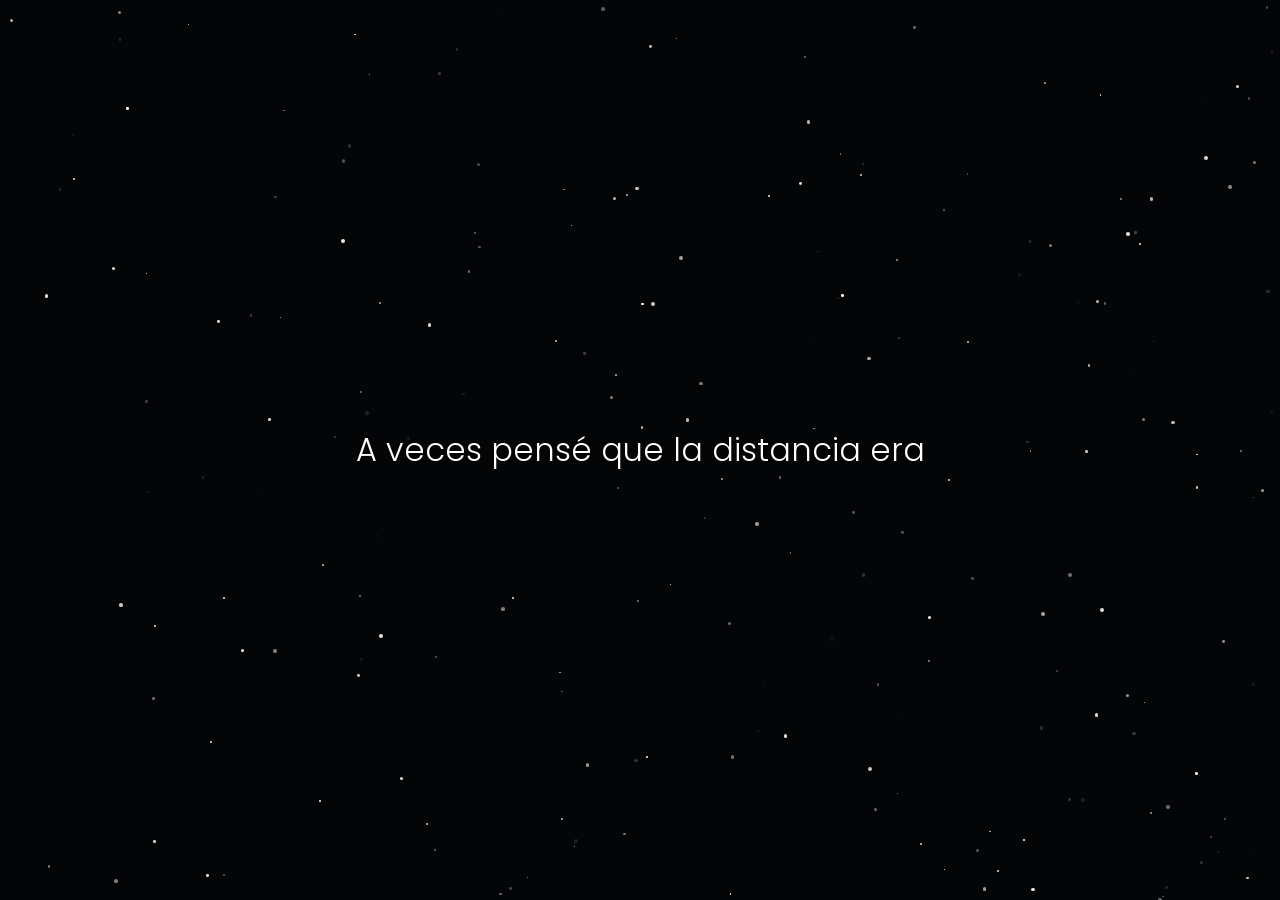
==== capitulo2.html @ e14fa99a "Rename capitulo 2 to capitulo2.html" ====
<!DOCTYPE html>
<html lang="es">

<head>

    <meta charset="UTF-8">
    <meta name="viewport" content="width=device-width, initial-scale=1.0">

    <title>Capítulo II</title>

    <link rel="preconnect" href="https://fonts.googleapis.com">

    <link href="https://fonts.googleapis.com/css2?family=Poppins:wght@300;400;600&display=swap" rel="stylesheet">

    <link rel="stylesheet" href="mapa.css">

</head>

<body>

    <!-- ===============================
         FONDO
    ================================ -->

    <div id="particles"></div>

    <!-- ===============================
         INTRO
    ================================ -->

    <section id="intro">

        <div class="texto">

            <h1 id="typewriter"></h1>

        </div>

    </section>

    <!-- ===============================
         ESCENA PRINCIPAL
    ================================ -->

    <section id="escena" class="hidden">

        <!-- Universo -->

        <div id="universo">

            <!-- Camino de estrellas -->

            <svg id="constelacion">

                <!-- JavaScript dibujará aquí todas las estrellas -->

            </svg>

            <!-- Armenia -->

            <div id="armenia" class="ciudad">

                <div class="heart"></div>

                <span>Armenia</span>

            </div>

            <!-- Paipa -->

            <div id="paipa" class="ciudad">

                <div class="heart"></div>

                <span>Paipa</span>

            </div>

            <!-- Partículas viajeras -->

            <div id="travelContainer"></div>

            <!-- Corazón gigante final -->

            <div id="bigHeart"></div>

        </div>

        <!-- Texto final -->

        <div id="finalText">

            <p id="finalPhrase"></p>

        </div>

        <!-- Botón -->

        <button id="continueBtn">

            Continuar →

        </button>

    </section>

    <script src="mapa.js"></script>

</body>

</html>
---- mapa.css ----
/* ===================================
   RESET
=================================== */

*{
    margin:0;
    padding:0;
    box-sizing:border-box;
}

html,

body{

    width:100%;
    height:100%;

    overflow:hidden;

    font-family:'Poppins',sans-serif;

    background:#040507;

    color:white;

}

/* ===================================
   PARTÍCULAS
=================================== */

#particles{

    position:fixed;

    inset:0;

    z-index:0;

    overflow:hidden;

}

.star{

    position:absolute;

    width:2px;

    height:2px;

    border-radius:50%;

    background:white;

    opacity:.3;

    animation:blink 5s infinite ease-in-out;

}

@keyframes blink{

    0%{

        opacity:.15;
        transform:scale(.8);

    }

    50%{

        opacity:1;
        transform:scale(1.4);

    }

    100%{

        opacity:.15;
        transform:scale(.8);

    }

}

/* ===================================
   INTRO
=================================== */

#intro{

    position:absolute;

    inset:0;

    display:flex;

    justify-content:center;

    align-items:center;

    text-align:center;

    padding:50px;

    z-index:20;

}

#typewriter{

    max-width:900px;

    font-weight:300;

    font-size:2rem;

    line-height:1.8;

}

.hidden{

    display:none;

}

/* ===================================
   ESCENA
=================================== */

#escena{

    position:absolute;

    inset:0;

    display:flex;

    flex-direction:column;

    justify-content:center;

    align-items:center;

}

#universo{

    position:relative;

    width:900px;

    height:650px;

}

/* ===================================
   CONSTELACIÓN
=================================== */

#constelacion{

    position:absolute;

    inset:0;

    width:100%;
    height:100%;

    overflow:visible;

    pointer-events:none;

}

/* ===================================
   CIUDADES
=================================== */

.ciudad{

    position:absolute;

    display:flex;

    flex-direction:column;

    align-items:center;

    opacity:0;

    transform:scale(.4);

    transition:1.5s ease;

    z-index:10;

}

.ciudad.show{

    opacity:1;

    transform:scale(1);

}

#armenia{

    left:140px;

    bottom:90px;

}

#paipa{

    right:140px;

    top:90px;

}

.ciudad span{

    margin-top:18px;

    font-size:15px;

    font-weight:300;

    letter-spacing:2px;

    opacity:.85;

}

/* ===================================
   CORAZONES
=================================== */

.heart{

    width:22px;

    height:22px;

    background:#ff4f6f;

    position:relative;

    transform:rotate(-45deg);

    box-shadow:

        0 0 18px rgba(255,79,111,.9),

        0 0 40px rgba(255,79,111,.35);

}

.heart::before,
.heart::after{

    content:"";

    position:absolute;

    width:22px;

    height:22px;

    background:#ff4f6f;

    border-radius:50%;

}

.heart::before{

    top:-11px;

    left:0;

}

.heart::after{

    left:11px;

    top:0;

}

.heart.beat{

    animation:heartbeat 2s infinite;

}

@keyframes heartbeat{

    0%{

        transform:rotate(-45deg) scale(1);

    }

    10%{

        transform:rotate(-45deg) scale(1.25);

    }

    20%{

        transform:rotate(-45deg) scale(1);

    }

    30%{

        transform:rotate(-45deg) scale(1.15);

    }

    40%{

        transform:rotate(-45deg) scale(1);

    }

    100%{

        transform:rotate(-45deg) scale(1);

    }

}

/* ===================================
   PARTÍCULAS VIAJERAS
=================================== */

#travelContainer{

    position:absolute;

    inset:0;

    pointer-events:none;

}

.travel{

    position:absolute;

    width:10px;

    height:10px;

    border-radius:50%;

    background:white;

    transform:translate(-50%,-50%);

    box-shadow:
        0 0 10px white,
        0 0 25px white,
        0 0 45px rgba(255,255,255,.8);

    z-index:50;

}

/* ===================================
   CORAZÓN FINAL
=================================== */

#bigHeart{

    position:absolute;

    left:50%;
    top:50%;

    width:320px;
    height:320px;

    transform:translate(-50%,-50%);

    pointer-events:none;

    opacity:0;

    transition:2s;

}

#bigHeart.show{

    opacity:1;

}

.bigParticle{

    position:absolute;

    width:4px;

    height:4px;

    border-radius:50%;

    background:#ff4f6f;

    box-shadow:
        0 0 10px rgba(255,79,111,.8),
        0 0 25px rgba(255,79,111,.4);

}

/* ===================================
   TEXTO FINAL
=================================== */

#finalText{

    margin-top:60px;

    text-align:center;

    opacity:0;

    transition:2s;

}

#finalText.show{

    opacity:1;

}

#finalPhrase{

    max-width:850px;

    font-size:1.6rem;

    font-weight:300;

    line-height:1.8;

    letter-spacing:.8px;

}

/* ===================================
   BOTÓN
=================================== */

#continueBtn{

    margin-top:45px;

    padding:16px 42px;

    border-radius:999px;

    border:1px solid rgba(255,255,255,.18);

    background:rgba(255,255,255,.05);

    color:white;

    font-size:15px;

    font-family:'Poppins',sans-serif;

    cursor:pointer;

    opacity:0;

    transform:translateY(25px);

    transition:.45s;

    backdrop-filter:blur(14px);

}

#continueBtn.show{

    opacity:1;

    transform:translateY(0);

}

#continueBtn:hover{

    color:#ff4f6f;

    border-color:#ff4f6f;

    box-shadow:
        0 0 20px rgba(255,79,111,.35);

}

/* ===================================
   DESVANECER
=================================== */

.fadeOut{

    animation:fadeOut 2s forwards;

}

@keyframes fadeOut{

    to{

        opacity:0;

    }

}

.fadeIn{

    animation:fadeIn 2s forwards;

}

@keyframes fadeIn{

    from{

        opacity:0;

    }

    to{

        opacity:1;

    }

}

/* ===================================
   RESPONSIVE
=================================== */

@media(max-width:900px){

    #universo{

        width:100vw;
        height:75vh;

    }

#armenia{

    left:140px;
    bottom:70px;

}

#paipa{

    right:140px;
    top:70px;

}

    #typewriter{

        font-size:1.4rem;

        padding:0 20px;

    }

    #finalPhrase{

        font-size:1.2rem;

        padding:0 25px;

    }

    #bigHeart{

        width:220px;
        height:220px;

    }

}
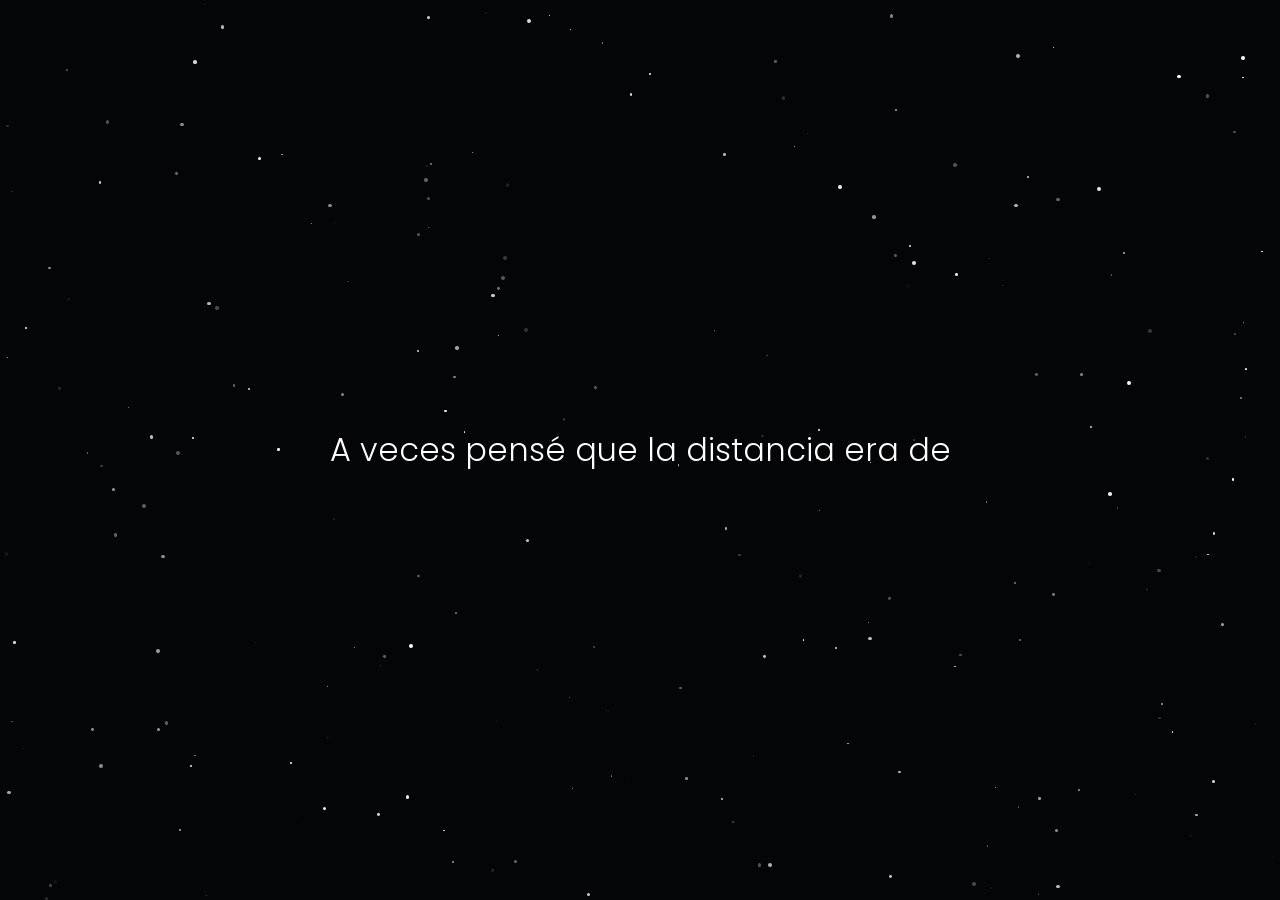
==== commit d5a9152c: "Add files via upload" ====
--- a/capitulo2.html
+++ b/capitulo2.html
@@ -1,111 +1,111 @@
-<!DOCTYPE html>
-<html lang="es">
-
-<head>
-
-    <meta charset="UTF-8">
-    <meta name="viewport" content="width=device-width, initial-scale=1.0">
-
-    <title>Capítulo II</title>
-
-    <link rel="preconnect" href="https://fonts.googleapis.com">
-
-    <link href="https://fonts.googleapis.com/css2?family=Poppins:wght@300;400;600&display=swap" rel="stylesheet">
-
-    <link rel="stylesheet" href="mapa.css">
-
-</head>
-
-<body>
-
-    <!-- ===============================
-         FONDO
-    ================================ -->
-
-    <div id="particles"></div>
-
-    <!-- ===============================
-         INTRO
-    ================================ -->
-
-    <section id="intro">
-
-        <div class="texto">
-
-            <h1 id="typewriter"></h1>
-
-        </div>
-
-    </section>
-
-    <!-- ===============================
-         ESCENA PRINCIPAL
-    ================================ -->
-
-    <section id="escena" class="hidden">
-
-        <!-- Universo -->
-
-        <div id="universo">
-
-            <!-- Camino de estrellas -->
-
-            <svg id="constelacion">
-
-                <!-- JavaScript dibujará aquí todas las estrellas -->
-
-            </svg>
-
-            <!-- Armenia -->
-
-            <div id="armenia" class="ciudad">
-
-                <div class="heart"></div>
-
-                <span>Armenia</span>
-
-            </div>
-
-            <!-- Paipa -->
-
-            <div id="paipa" class="ciudad">
-
-                <div class="heart"></div>
-
-                <span>Paipa</span>
-
-            </div>
-
-            <!-- Partículas viajeras -->
-
-            <div id="travelContainer"></div>
-
-            <!-- Corazón gigante final -->
-
-            <div id="bigHeart"></div>
-
-        </div>
-
-        <!-- Texto final -->
-
-        <div id="finalText">
-
-            <p id="finalPhrase"></p>
-
-        </div>
-
-        <!-- Botón -->
-
-        <button id="continueBtn">
-
-            Continuar →
-
-        </button>
-
-    </section>
-
-    <script src="mapa.js"></script>
-
-</body>
-
-</html>
+<!DOCTYPE html>
+<html lang="es">
+
+<head>
+
+    <meta charset="UTF-8">
+    <meta name="viewport" content="width=device-width, initial-scale=1.0">
+
+    <title>Capítulo II</title>
+
+    <link rel="preconnect" href="https://fonts.googleapis.com">
+
+    <link href="https://fonts.googleapis.com/css2?family=Poppins:wght@300;400;600&display=swap" rel="stylesheet">
+
+    <link rel="stylesheet" href="mapa.css">
+
+</head>
+
+<body>
+
+    <!-- ===============================
+         FONDO
+    ================================ -->
+
+    <div id="particles"></div>
+
+    <!-- ===============================
+         INTRO
+    ================================ -->
+
+    <section id="intro">
+
+        <div class="texto">
+
+            <h1 id="typewriter"></h1>
+
+        </div>
+
+    </section>
+
+    <!-- ===============================
+         ESCENA PRINCIPAL
+    ================================ -->
+
+    <section id="escena" class="hidden">
+
+        <!-- Universo -->
+
+        <div id="universo">
+
+            <!-- Camino de estrellas -->
+
+            <svg id="constelacion">
+
+                <!-- JavaScript dibujará aquí todas las estrellas -->
+
+            </svg>
+
+            <!-- Armenia -->
+
+            <div id="armenia" class="ciudad">
+
+                <div class="heart"></div>
+
+                <span>Armenia</span>
+
+            </div>
+
+            <!-- Paipa -->
+
+            <div id="paipa" class="ciudad">
+
+                <div class="heart"></div>
+
+                <span>Paipa</span>
+
+            </div>
+
+            <!-- Partículas viajeras -->
+
+            <div id="travelContainer"></div>
+
+            <!-- Corazón gigante final -->
+
+            <div id="bigHeart"></div>
+
+        </div>
+
+        <!-- Texto final -->
+
+        <div id="finalText">
+
+            <p id="finalPhrase"></p>
+
+        </div>
+
+        <!-- Botón -->
+
+        <button id="continueBtn">
+
+            Continuar →
+
+        </button>
+
+    </section>
+
+    <script src="mapa.js"></script>
+
+</body>
+
+</html>
--- a/mapa.css
+++ b/mapa.css
@@ -1,609 +1,609 @@
-/* ===================================
-   RESET
-=================================== */
-
-*{
-    margin:0;
-    padding:0;
-    box-sizing:border-box;
-}
-
-html,
-
-body{
-
-    width:100%;
-    height:100%;
-
-    overflow:hidden;
-
-    font-family:'Poppins',sans-serif;
-
-    background:#040507;
-
-    color:white;
-
-}
-
-/* ===================================
-   PARTÍCULAS
-=================================== */
-
-#particles{
-
-    position:fixed;
-
-    inset:0;
-
-    z-index:0;
-
-    overflow:hidden;
-
-}
-
-.star{
-
-    position:absolute;
-
-    width:2px;
-
-    height:2px;
-
-    border-radius:50%;
-
-    background:white;
-
-    opacity:.3;
-
-    animation:blink 5s infinite ease-in-out;
-
-}
-
-@keyframes blink{
-
-    0%{
-
-        opacity:.15;
-        transform:scale(.8);
-
-    }
-
-    50%{
-
-        opacity:1;
-        transform:scale(1.4);
-
-    }
-
-    100%{
-
-        opacity:.15;
-        transform:scale(.8);
-
-    }
-
-}
-
-/* ===================================
-   INTRO
-=================================== */
-
-#intro{
-
-    position:absolute;
-
-    inset:0;
-
-    display:flex;
-
-    justify-content:center;
-
-    align-items:center;
-
-    text-align:center;
-
-    padding:50px;
-
-    z-index:20;
-
-}
-
-#typewriter{
-
-    max-width:900px;
-
-    font-weight:300;
-
-    font-size:2rem;
-
-    line-height:1.8;
-
-}
-
-.hidden{
-
-    display:none;
-
-}
-
-/* ===================================
-   ESCENA
-=================================== */
-
-#escena{
-
-    position:absolute;
-
-    inset:0;
-
-    display:flex;
-
-    flex-direction:column;
-
-    justify-content:center;
-
-    align-items:center;
-
-}
-
-#universo{
-
-    position:relative;
-
-    width:900px;
-
-    height:650px;
-
-}
-
-/* ===================================
-   CONSTELACIÓN
-=================================== */
-
-#constelacion{
-
-    position:absolute;
-
-    inset:0;
-
-    width:100%;
-    height:100%;
-
-    overflow:visible;
-
-    pointer-events:none;
-
-}
-
-/* ===================================
-   CIUDADES
-=================================== */
-
-.ciudad{
-
-    position:absolute;
-
-    display:flex;
-
-    flex-direction:column;
-
-    align-items:center;
-
-    opacity:0;
-
-    transform:scale(.4);
-
-    transition:1.5s ease;
-
-    z-index:10;
-
-}
-
-.ciudad.show{
-
-    opacity:1;
-
-    transform:scale(1);
-
-}
-
-#armenia{
-
-    left:140px;
-
-    bottom:90px;
-
-}
-
-#paipa{
-
-    right:140px;
-
-    top:90px;
-
-}
-
-.ciudad span{
-
-    margin-top:18px;
-
-    font-size:15px;
-
-    font-weight:300;
-
-    letter-spacing:2px;
-
-    opacity:.85;
-
-}
-
-/* ===================================
-   CORAZONES
-=================================== */
-
-.heart{
-
-    width:22px;
-
-    height:22px;
-
-    background:#ff4f6f;
-
-    position:relative;
-
-    transform:rotate(-45deg);
-
-    box-shadow:
-
-        0 0 18px rgba(255,79,111,.9),
-
-        0 0 40px rgba(255,79,111,.35);
-
-}
-
-.heart::before,
-.heart::after{
-
-    content:"";
-
-    position:absolute;
-
-    width:22px;
-
-    height:22px;
-
-    background:#ff4f6f;
-
-    border-radius:50%;
-
-}
-
-.heart::before{
-
-    top:-11px;
-
-    left:0;
-
-}
-
-.heart::after{
-
-    left:11px;
-
-    top:0;
-
-}
-
-.heart.beat{
-
-    animation:heartbeat 2s infinite;
-
-}
-
-@keyframes heartbeat{
-
-    0%{
-
-        transform:rotate(-45deg) scale(1);
-
-    }
-
-    10%{
-
-        transform:rotate(-45deg) scale(1.25);
-
-    }
-
-    20%{
-
-        transform:rotate(-45deg) scale(1);
-
-    }
-
-    30%{
-
-        transform:rotate(-45deg) scale(1.15);
-
-    }
-
-    40%{
-
-        transform:rotate(-45deg) scale(1);
-
-    }
-
-    100%{
-
-        transform:rotate(-45deg) scale(1);
-
-    }
-
-}
-
-/* ===================================
-   PARTÍCULAS VIAJERAS
-=================================== */
-
-#travelContainer{
-
-    position:absolute;
-
-    inset:0;
-
-    pointer-events:none;
-
-}
-
-.travel{
-
-    position:absolute;
-
-    width:10px;
-
-    height:10px;
-
-    border-radius:50%;
-
-    background:white;
-
-    transform:translate(-50%,-50%);
-
-    box-shadow:
-        0 0 10px white,
-        0 0 25px white,
-        0 0 45px rgba(255,255,255,.8);
-
-    z-index:50;
-
-}
-
-/* ===================================
-   CORAZÓN FINAL
-=================================== */
-
-#bigHeart{
-
-    position:absolute;
-
-    left:50%;
-    top:50%;
-
-    width:320px;
-    height:320px;
-
-    transform:translate(-50%,-50%);
-
-    pointer-events:none;
-
-    opacity:0;
-
-    transition:2s;
-
-}
-
-#bigHeart.show{
-
-    opacity:1;
-
-}
-
-.bigParticle{
-
-    position:absolute;
-
-    width:4px;
-
-    height:4px;
-
-    border-radius:50%;
-
-    background:#ff4f6f;
-
-    box-shadow:
-        0 0 10px rgba(255,79,111,.8),
-        0 0 25px rgba(255,79,111,.4);
-
-}
-
-/* ===================================
-   TEXTO FINAL
-=================================== */
-
-#finalText{
-
-    margin-top:60px;
-
-    text-align:center;
-
-    opacity:0;
-
-    transition:2s;
-
-}
-
-#finalText.show{
-
-    opacity:1;
-
-}
-
-#finalPhrase{
-
-    max-width:850px;
-
-    font-size:1.6rem;
-
-    font-weight:300;
-
-    line-height:1.8;
-
-    letter-spacing:.8px;
-
-}
-
-/* ===================================
-   BOTÓN
-=================================== */
-
-#continueBtn{
-
-    margin-top:45px;
-
-    padding:16px 42px;
-
-    border-radius:999px;
-
-    border:1px solid rgba(255,255,255,.18);
-
-    background:rgba(255,255,255,.05);
-
-    color:white;
-
-    font-size:15px;
-
-    font-family:'Poppins',sans-serif;
-
-    cursor:pointer;
-
-    opacity:0;
-
-    transform:translateY(25px);
-
-    transition:.45s;
-
-    backdrop-filter:blur(14px);
-
-}
-
-#continueBtn.show{
-
-    opacity:1;
-
-    transform:translateY(0);
-
-}
-
-#continueBtn:hover{
-
-    color:#ff4f6f;
-
-    border-color:#ff4f6f;
-
-    box-shadow:
-        0 0 20px rgba(255,79,111,.35);
-
-}
-
-/* ===================================
-   DESVANECER
-=================================== */
-
-.fadeOut{
-
-    animation:fadeOut 2s forwards;
-
-}
-
-@keyframes fadeOut{
-
-    to{
-
-        opacity:0;
-
-    }
-
-}
-
-.fadeIn{
-
-    animation:fadeIn 2s forwards;
-
-}
-
-@keyframes fadeIn{
-
-    from{
-
-        opacity:0;
-
-    }
-
-    to{
-
-        opacity:1;
-
-    }
-
-}
-
-/* ===================================
-   RESPONSIVE
-=================================== */
-
-@media(max-width:900px){
-
-    #universo{
-
-        width:100vw;
-        height:75vh;
-
-    }
-
-#armenia{
-
-    left:140px;
-    bottom:70px;
-
-}
-
-#paipa{
-
-    right:140px;
-    top:70px;
-
-}
-
-    #typewriter{
-
-        font-size:1.4rem;
-
-        padding:0 20px;
-
-    }
-
-    #finalPhrase{
-
-        font-size:1.2rem;
-
-        padding:0 25px;
-
-    }
-
-    #bigHeart{
-
-        width:220px;
-        height:220px;
-
-    }
-
-}
+/* ===================================
+   RESET
+=================================== */
+
+*{
+    margin:0;
+    padding:0;
+    box-sizing:border-box;
+}
+
+html,
+
+body{
+
+    width:100%;
+    height:100%;
+
+    overflow:hidden;
+
+    font-family:'Poppins',sans-serif;
+
+    background:#040507;
+
+    color:white;
+
+}
+
+/* ===================================
+   PARTÍCULAS
+=================================== */
+
+#particles{
+
+    position:fixed;
+
+    inset:0;
+
+    z-index:0;
+
+    overflow:hidden;
+
+}
+
+.star{
+
+    position:absolute;
+
+    width:2px;
+
+    height:2px;
+
+    border-radius:50%;
+
+    background:white;
+
+    opacity:.3;
+
+    animation:blink 5s infinite ease-in-out;
+
+}
+
+@keyframes blink{
+
+    0%{
+
+        opacity:.15;
+        transform:scale(.8);
+
+    }
+
+    50%{
+
+        opacity:1;
+        transform:scale(1.4);
+
+    }
+
+    100%{
+
+        opacity:.15;
+        transform:scale(.8);
+
+    }
+
+}
+
+/* ===================================
+   INTRO
+=================================== */
+
+#intro{
+
+    position:absolute;
+
+    inset:0;
+
+    display:flex;
+
+    justify-content:center;
+
+    align-items:center;
+
+    text-align:center;
+
+    padding:50px;
+
+    z-index:20;
+
+}
+
+#typewriter{
+
+    max-width:900px;
+
+    font-weight:300;
+
+    font-size:2rem;
+
+    line-height:1.8;
+
+}
+
+.hidden{
+
+    display:none;
+
+}
+
+/* ===================================
+   ESCENA
+=================================== */
+
+#escena{
+
+    position:absolute;
+
+    inset:0;
+
+    display:flex;
+
+    flex-direction:column;
+
+    justify-content:center;
+
+    align-items:center;
+
+}
+
+#universo{
+
+    position:relative;
+
+    width:900px;
+
+    height:650px;
+
+}
+
+/* ===================================
+   CONSTELACIÓN
+=================================== */
+
+#constelacion{
+
+    position:absolute;
+
+    inset:0;
+
+    width:100%;
+    height:100%;
+
+    overflow:visible;
+
+    pointer-events:none;
+
+}
+
+/* ===================================
+   CIUDADES
+=================================== */
+
+.ciudad{
+
+    position:absolute;
+
+    display:flex;
+
+    flex-direction:column;
+
+    align-items:center;
+
+    opacity:0;
+
+    transform:scale(.4);
+
+    transition:1.5s ease;
+
+    z-index:10;
+
+}
+
+.ciudad.show{
+
+    opacity:1;
+
+    transform:scale(1);
+
+}
+
+#armenia{
+
+    left:140px;
+
+    bottom:90px;
+
+}
+
+#paipa{
+
+    right:140px;
+
+    top:90px;
+
+}
+
+.ciudad span{
+
+    margin-top:18px;
+
+    font-size:15px;
+
+    font-weight:300;
+
+    letter-spacing:2px;
+
+    opacity:.85;
+
+}
+
+/* ===================================
+   CORAZONES
+=================================== */
+
+.heart{
+
+    width:22px;
+
+    height:22px;
+
+    background:#ff4f6f;
+
+    position:relative;
+
+    transform:rotate(-45deg);
+
+    box-shadow:
+
+        0 0 18px rgba(255,79,111,.9),
+
+        0 0 40px rgba(255,79,111,.35);
+
+}
+
+.heart::before,
+.heart::after{
+
+    content:"";
+
+    position:absolute;
+
+    width:22px;
+
+    height:22px;
+
+    background:#ff4f6f;
+
+    border-radius:50%;
+
+}
+
+.heart::before{
+
+    top:-11px;
+
+    left:0;
+
+}
+
+.heart::after{
+
+    left:11px;
+
+    top:0;
+
+}
+
+.heart.beat{
+
+    animation:heartbeat 2s infinite;
+
+}
+
+@keyframes heartbeat{
+
+    0%{
+
+        transform:rotate(-45deg) scale(1);
+
+    }
+
+    10%{
+
+        transform:rotate(-45deg) scale(1.25);
+
+    }
+
+    20%{
+
+        transform:rotate(-45deg) scale(1);
+
+    }
+
+    30%{
+
+        transform:rotate(-45deg) scale(1.15);
+
+    }
+
+    40%{
+
+        transform:rotate(-45deg) scale(1);
+
+    }
+
+    100%{
+
+        transform:rotate(-45deg) scale(1);
+
+    }
+
+}
+
+/* ===================================
+   PARTÍCULAS VIAJERAS
+=================================== */
+
+#travelContainer{
+
+    position:absolute;
+
+    inset:0;
+
+    pointer-events:none;
+
+}
+
+.travel{
+
+    position:absolute;
+
+    width:10px;
+
+    height:10px;
+
+    border-radius:50%;
+
+    background:white;
+
+    transform:translate(-50%,-50%);
+
+    box-shadow:
+        0 0 10px white,
+        0 0 25px white,
+        0 0 45px rgba(255,255,255,.8);
+
+    z-index:50;
+
+}
+
+/* ===================================
+   CORAZÓN FINAL
+=================================== */
+
+#bigHeart{
+
+    position:absolute;
+
+    left:50%;
+    top:50%;
+
+    width:320px;
+    height:320px;
+
+    transform:translate(-50%,-50%);
+
+    pointer-events:none;
+
+    opacity:0;
+
+    transition:2s;
+
+}
+
+#bigHeart.show{
+
+    opacity:1;
+
+}
+
+.bigParticle{
+
+    position:absolute;
+
+    width:4px;
+
+    height:4px;
+
+    border-radius:50%;
+
+    background:#ff4f6f;
+
+    box-shadow:
+        0 0 10px rgba(255,79,111,.8),
+        0 0 25px rgba(255,79,111,.4);
+
+}
+
+/* ===================================
+   TEXTO FINAL
+=================================== */
+
+#finalText{
+
+    margin-top:60px;
+
+    text-align:center;
+
+    opacity:0;
+
+    transition:2s;
+
+}
+
+#finalText.show{
+
+    opacity:1;
+
+}
+
+#finalPhrase{
+
+    max-width:850px;
+
+    font-size:1.6rem;
+
+    font-weight:300;
+
+    line-height:1.8;
+
+    letter-spacing:.8px;
+
+}
+
+/* ===================================
+   BOTÓN
+=================================== */
+
+#continueBtn{
+
+    margin-top:45px;
+
+    padding:16px 42px;
+
+    border-radius:999px;
+
+    border:1px solid rgba(255,255,255,.18);
+
+    background:rgba(255,255,255,.05);
+
+    color:white;
+
+    font-size:15px;
+
+    font-family:'Poppins',sans-serif;
+
+    cursor:pointer;
+
+    opacity:0;
+
+    transform:translateY(25px);
+
+    transition:.45s;
+
+    backdrop-filter:blur(14px);
+
+}
+
+#continueBtn.show{
+
+    opacity:1;
+
+    transform:translateY(0);
+
+}
+
+#continueBtn:hover{
+
+    color:#ff4f6f;
+
+    border-color:#ff4f6f;
+
+    box-shadow:
+        0 0 20px rgba(255,79,111,.35);
+
+}
+
+/* ===================================
+   DESVANECER
+=================================== */
+
+.fadeOut{
+
+    animation:fadeOut 2s forwards;
+
+}
+
+@keyframes fadeOut{
+
+    to{
+
+        opacity:0;
+
+    }
+
+}
+
+.fadeIn{
+
+    animation:fadeIn 2s forwards;
+
+}
+
+@keyframes fadeIn{
+
+    from{
+
+        opacity:0;
+
+    }
+
+    to{
+
+        opacity:1;
+
+    }
+
+}
+
+/* ===================================
+   RESPONSIVE
+=================================== */
+
+@media(max-width:900px){
+
+    #universo{
+
+        width:100vw;
+        height:75vh;
+
+    }
+
+#armenia{
+
+    left:140px;
+    bottom:70px;
+
+}
+
+#paipa{
+
+    right:140px;
+    top:70px;
+
+}
+
+    #typewriter{
+
+        font-size:1.4rem;
+
+        padding:0 20px;
+
+    }
+
+    #finalPhrase{
+
+        font-size:1.2rem;
+
+        padding:0 25px;
+
+    }
+
+    #bigHeart{
+
+        width:220px;
+        height:220px;
+
+    }
+
+}
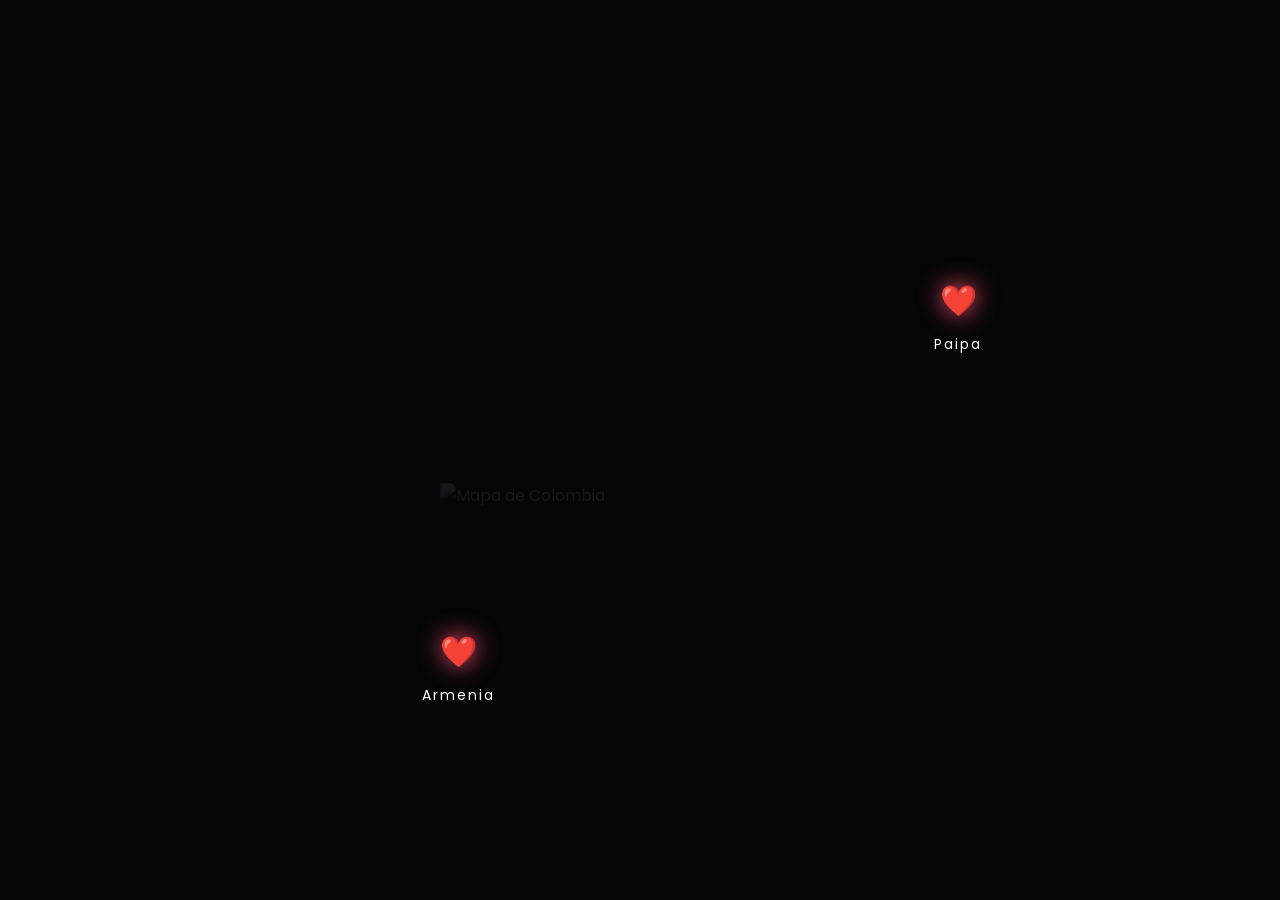
==== commit b9320bc2: "Update capitulo2.html" ====
--- a/capitulo2.html
+++ b/capitulo2.html
@@ -6,11 +6,11 @@
     <meta charset="UTF-8">
     <meta name="viewport" content="width=device-width, initial-scale=1.0">
 
-    <title>Capítulo II</title>
+    <title>Mientras exista un camino...</title>
 
     <link rel="preconnect" href="https://fonts.googleapis.com">
 
-    <link href="https://fonts.googleapis.com/css2?family=Poppins:wght@300;400;600&display=swap" rel="stylesheet">
+    <link href="https://fonts.googleapis.com/css2?family=Poppins:wght@300;400;600;700&display=swap" rel="stylesheet">
 
     <link rel="stylesheet" href="mapa.css">
 
@@ -18,94 +18,87 @@
 
 <body>
 
-    <!-- ===============================
-         FONDO
-    ================================ -->
+    <!-- Fondo -->
 
     <div id="particles"></div>
 
-    <!-- ===============================
-         INTRO
-    ================================ -->
+    <!-- Mapa -->
 
-    <section id="intro">
+    <div id="escenaMapa">
 
-        <div class="texto">
+        <img
+            src="img/colombia.png"
+            id="mapaColombia"
+            alt="Mapa de Colombia">
 
-            <h1 id="typewriter"></h1>
+        <!-- Camino de luz -->
+
+        <svg id="caminoSVG">
+
+            <path id="camino"></path>
+
+        </svg>
+
+        <!-- Contenedor de partículas -->
+
+        <div id="travelContainer"></div>
+
+        <!-- Armenia -->
+
+        <div id="armenia" class="ciudad">
+
+            <div class="corazon">❤️</div>
+
+            <span>Armenia</span>
 
         </div>
 
-    </section>
+        <!-- Paipa -->
 
-    <!-- ===============================
-         ESCENA PRINCIPAL
-    ================================ -->
+        <div id="paipa" class="ciudad">
 
-    <section id="escena" class="hidden">
+            <div class="corazon">❤️</div>
 
-        <!-- Universo -->
-
-        <div id="universo">
-
-            <!-- Camino de estrellas -->
-
-            <svg id="constelacion">
-
-                <!-- JavaScript dibujará aquí todas las estrellas -->
-
-            </svg>
-
-            <!-- Armenia -->
-
-            <div id="armenia" class="ciudad">
-
-                <div class="heart"></div>
-
-                <span>Armenia</span>
-
-            </div>
-
-            <!-- Paipa -->
-
-            <div id="paipa" class="ciudad">
-
-                <div class="heart"></div>
-
-                <span>Paipa</span>
-
-            </div>
-
-            <!-- Partículas viajeras -->
-
-            <div id="travelContainer"></div>
-
-            <!-- Corazón gigante final -->
-
-            <div id="bigHeart"></div>
+            <span>Paipa</span>
 
         </div>
 
-        <!-- Texto final -->
+    </div>
 
-        <div id="finalText">
+    <!-- Texto -->
 
-            <p id="finalPhrase"></p>
+    <section id="mensajes">
 
-        </div>
-
-        <!-- Botón -->
-
-        <button id="continueBtn">
-
-            Continuar →
-
-        </button>
+        <h1 id="textoPrincipal"></h1>
 
     </section>
+
+    <!-- Mensaje Final -->
+
+    <section id="mensajeFinal">
+
+        <p>
+
+            No importa cuántos kilómetros haya entre nosotros...
+
+            <br><br>
+
+            Siempre encontraré el camino para llegar a ti.
+
+        </p>
+
+    </section>
+
+    <!-- Botón -->
+
+    <button id="continuar">
+
+        Continuar 🤍
+
+    </button>
 
     <script src="mapa.js"></script>
 
 </body>
 
-</html>+</html>
--- a/mapa.css
+++ b/mapa.css
@@ -1,6 +1,6 @@
-/* ===================================
+/* ===================================================
    RESET
-=================================== */
+=================================================== */
 
 *{
     margin:0;
@@ -8,602 +8,403 @@
     box-sizing:border-box;
 }
 
-html,
-
 body{
 
+    overflow:hidden;
+
+    background:#040507;
+
+    font-family:'Poppins',sans-serif;
+
+    color:white;
+
+    width:100vw;
+    height:100vh;
+
+    position:relative;
+
+}
+
+/* ===================================================
+   ESTRELLAS
+=================================================== */
+
+#particles{
+
+    position:fixed;
+
+    inset:0;
+
+    overflow:hidden;
+
+    z-index:0;
+
+}
+
+.estrella{
+
+    position:absolute;
+
+    border-radius:50%;
+
+    background:white;
+
+    opacity:.4;
+
+    animation:parpadear 3s infinite alternate;
+
+}
+
+@keyframes parpadear{
+
+    from{
+
+        opacity:.2;
+
+        transform:scale(.7);
+
+    }
+
+    to{
+
+        opacity:1;
+
+        transform:scale(1);
+
+    }
+
+}
+
+/* ===================================================
+   MAPA
+=================================================== */
+
+#escenaMapa{
+
+    position:absolute;
+
+    inset:0;
+
+    display:flex;
+
+    justify-content:center;
+
+    align-items:center;
+
+}
+
+#mapaColombia{
+
+    position:absolute;
+
+    width:400px;
+
+    left:50%;
+
+    top:55%;
+
+    transform:translate(-50%,-50%);
+
+    opacity:.08;
+
+    pointer-events:none;
+
+    user-select:none;
+
+    z-index:1;
+
+}
+
+/* ===================================================
+   SVG
+=================================================== */
+
+#caminoSVG{
+
+    position:absolute;
+
+    inset:0;
+
     width:100%;
+
     height:100%;
 
-    overflow:hidden;
-
-    font-family:'Poppins',sans-serif;
-
-    background:#040507;
+    overflow:visible;
+
+    pointer-events:none;
+
+}
+
+#camino{
+
+    fill:none;
+
+    stroke:rgba(255,255,255,.22);
+
+    stroke-width:2;
+
+    stroke-linecap:round;
+
+}
+
+/* ===================================================
+   PARTÍCULAS DEL CAMINO
+=================================================== */
+
+#travelContainer{
+
+    position:absolute;
+
+    inset:0;
+
+    pointer-events:none;
+
+}
+
+.travel{
+
+    position:absolute;
+
+    width:7px;
+
+    height:7px;
+
+    border-radius:50%;
+
+    background:white;
+
+    box-shadow:
+
+        0 0 8px white,
+
+        0 0 20px white;
+
+}
+
+/* ===================================================
+   CIUDADES
+=================================================== */
+
+.ciudad{
+
+    position:absolute;
+
+    display:flex;
+
+    flex-direction:column;
+
+    align-items:center;
+
+    gap:10px;
+
+    z-index:5;
+
+}
+
+.corazon{
+
+    font-size:30px;
+
+    animation:latir 1.5s infinite;
+
+    filter:drop-shadow(0 0 12px #ff4f6f);
+
+}
+
+.ciudad span{
+
+    font-size:14px;
+
+    letter-spacing:2px;
 
     color:white;
 
 }
 
-/* ===================================
-   PARTÍCULAS
-=================================== */
-
-#particles{
-
-    position:fixed;
-
-    inset:0;
-
-    z-index:0;
-
-    overflow:hidden;
-
-}
-
-.star{
-
-    position:absolute;
-
-    width:2px;
-
-    height:2px;
-
-    border-radius:50%;
-
-    background:white;
-
-    opacity:.3;
-
-    animation:blink 5s infinite ease-in-out;
-
-}
-
-@keyframes blink{
+/* Armenia */
+
+#armenia{
+
+    position:absolute;
+
+    left:33%;
+
+    top:70%;
+
+}
+
+#paipa{
+
+    position:absolute;
+
+    left:73%;
+
+    top:31%;
+
+}
+
+/* ===================================================
+   MENSAJES
+=================================================== */
+
+#mensajes{
+
+    position:absolute;
+
+    top:8%;
+
+    left:50%;
+
+    transform:translateX(-50%);
+
+    width:90%;
+
+    display:flex;
+
+    justify-content:center;
+
+    z-index:20;
+
+}
+
+#textoPrincipal{
+
+    font-weight:300;
+
+    font-size:2rem;
+
+    max-width:900px;
+
+    text-align:center;
+
+    line-height:1.7;
+
+    opacity:0;
+
+    transition:1s;
+
+}
+
+#textoPrincipal.visible{
+
+    opacity:1;
+
+}
+
+/* ===================================================
+   MENSAJE FINAL
+=================================================== */
+
+#mensajeFinal{
+
+    position:absolute;
+
+    bottom:150px;
+
+    width:100%;
+
+    text-align:center;
+
+    opacity:0;
+
+    transition:1.2s;
+
+    z-index:20;
+
+}
+
+#mensajeFinal.visible{
+
+    opacity:1;
+
+}
+
+#mensajeFinal p{
+
+    font-size:1.3rem;
+
+    line-height:1.8;
+
+    color:rgba(255,255,255,.92);
+
+}
+
+/* ===================================================
+   BOTÓN
+=================================================== */
+
+#continuar{
+
+    position:absolute;
+
+    bottom:60px;
+
+    left:50%;
+
+    transform:translateX(-50%);
+
+    padding:16px 40px;
+
+    background:transparent;
+
+    border:1px solid rgba(255,255,255,.35);
+
+    border-radius:40px;
+
+    color:white;
+
+    font-size:16px;
+
+    cursor:pointer;
+
+    opacity:0;
+
+    transition:.4s;
+
+    z-index:30;
+
+}
+
+#continuar:hover{
+
+    border-color:#ff4f6f;
+
+    color:#ff4f6f;
+
+    box-shadow:
+
+        0 0 20px rgba(255,79,111,.35);
+
+}
+
+#continuar.visible{
+
+    opacity:1;
+
+}
+
+/* ===================================================
+   ANIMACIONES
+=================================================== */
+
+@keyframes latir{
 
     0%{
 
-        opacity:.15;
-        transform:scale(.8);
+        transform:scale(1);
 
     }
 
     50%{
 
-        opacity:1;
-        transform:scale(1.4);
+        transform:scale(1.22);
 
     }
 
     100%{
 
-        opacity:.15;
-        transform:scale(.8);
+        transform:scale(1);
 
     }
 
 }
-
-/* ===================================
-   INTRO
-=================================== */
-
-#intro{
-
-    position:absolute;
-
-    inset:0;
-
-    display:flex;
-
-    justify-content:center;
-
-    align-items:center;
-
-    text-align:center;
-
-    padding:50px;
-
-    z-index:20;
-
-}
-
-#typewriter{
-
-    max-width:900px;
-
-    font-weight:300;
-
-    font-size:2rem;
-
-    line-height:1.8;
-
-}
-
-.hidden{
-
-    display:none;
-
-}
-
-/* ===================================
-   ESCENA
-=================================== */
-
-#escena{
-
-    position:absolute;
-
-    inset:0;
-
-    display:flex;
-
-    flex-direction:column;
-
-    justify-content:center;
-
-    align-items:center;
-
-}
-
-#universo{
-
-    position:relative;
-
-    width:900px;
-
-    height:650px;
-
-}
-
-/* ===================================
-   CONSTELACIÓN
-=================================== */
-
-#constelacion{
-
-    position:absolute;
-
-    inset:0;
-
-    width:100%;
-    height:100%;
-
-    overflow:visible;
-
-    pointer-events:none;
-
-}
-
-/* ===================================
-   CIUDADES
-=================================== */
-
-.ciudad{
-
-    position:absolute;
-
-    display:flex;
-
-    flex-direction:column;
-
-    align-items:center;
-
-    opacity:0;
-
-    transform:scale(.4);
-
-    transition:1.5s ease;
-
-    z-index:10;
-
-}
-
-.ciudad.show{
-
-    opacity:1;
-
-    transform:scale(1);
-
-}
-
-#armenia{
-
-    left:140px;
-
-    bottom:90px;
-
-}
-
-#paipa{
-
-    right:140px;
-
-    top:90px;
-
-}
-
-.ciudad span{
-
-    margin-top:18px;
-
-    font-size:15px;
-
-    font-weight:300;
-
-    letter-spacing:2px;
-
-    opacity:.85;
-
-}
-
-/* ===================================
-   CORAZONES
-=================================== */
-
-.heart{
-
-    width:22px;
-
-    height:22px;
-
-    background:#ff4f6f;
-
-    position:relative;
-
-    transform:rotate(-45deg);
-
-    box-shadow:
-
-        0 0 18px rgba(255,79,111,.9),
-
-        0 0 40px rgba(255,79,111,.35);
-
-}
-
-.heart::before,
-.heart::after{
-
-    content:"";
-
-    position:absolute;
-
-    width:22px;
-
-    height:22px;
-
-    background:#ff4f6f;
-
-    border-radius:50%;
-
-}
-
-.heart::before{
-
-    top:-11px;
-
-    left:0;
-
-}
-
-.heart::after{
-
-    left:11px;
-
-    top:0;
-
-}
-
-.heart.beat{
-
-    animation:heartbeat 2s infinite;
-
-}
-
-@keyframes heartbeat{
-
-    0%{
-
-        transform:rotate(-45deg) scale(1);
-
-    }
-
-    10%{
-
-        transform:rotate(-45deg) scale(1.25);
-
-    }
-
-    20%{
-
-        transform:rotate(-45deg) scale(1);
-
-    }
-
-    30%{
-
-        transform:rotate(-45deg) scale(1.15);
-
-    }
-
-    40%{
-
-        transform:rotate(-45deg) scale(1);
-
-    }
-
-    100%{
-
-        transform:rotate(-45deg) scale(1);
-
-    }
-
-}
-
-/* ===================================
-   PARTÍCULAS VIAJERAS
-=================================== */
-
-#travelContainer{
-
-    position:absolute;
-
-    inset:0;
-
-    pointer-events:none;
-
-}
-
-.travel{
-
-    position:absolute;
-
-    width:10px;
-
-    height:10px;
-
-    border-radius:50%;
-
-    background:white;
-
-    transform:translate(-50%,-50%);
-
-    box-shadow:
-        0 0 10px white,
-        0 0 25px white,
-        0 0 45px rgba(255,255,255,.8);
-
-    z-index:50;
-
-}
-
-/* ===================================
-   CORAZÓN FINAL
-=================================== */
-
-#bigHeart{
-
-    position:absolute;
-
-    left:50%;
-    top:50%;
-
-    width:320px;
-    height:320px;
-
-    transform:translate(-50%,-50%);
-
-    pointer-events:none;
-
-    opacity:0;
-
-    transition:2s;
-
-}
-
-#bigHeart.show{
-
-    opacity:1;
-
-}
-
-.bigParticle{
-
-    position:absolute;
-
-    width:4px;
-
-    height:4px;
-
-    border-radius:50%;
-
-    background:#ff4f6f;
-
-    box-shadow:
-        0 0 10px rgba(255,79,111,.8),
-        0 0 25px rgba(255,79,111,.4);
-
-}
-
-/* ===================================
-   TEXTO FINAL
-=================================== */
-
-#finalText{
-
-    margin-top:60px;
-
-    text-align:center;
-
-    opacity:0;
-
-    transition:2s;
-
-}
-
-#finalText.show{
-
-    opacity:1;
-
-}
-
-#finalPhrase{
-
-    max-width:850px;
-
-    font-size:1.6rem;
-
-    font-weight:300;
-
-    line-height:1.8;
-
-    letter-spacing:.8px;
-
-}
-
-/* ===================================
-   BOTÓN
-=================================== */
-
-#continueBtn{
-
-    margin-top:45px;
-
-    padding:16px 42px;
-
-    border-radius:999px;
-
-    border:1px solid rgba(255,255,255,.18);
-
-    background:rgba(255,255,255,.05);
-
-    color:white;
-
-    font-size:15px;
-
-    font-family:'Poppins',sans-serif;
-
-    cursor:pointer;
-
-    opacity:0;
-
-    transform:translateY(25px);
-
-    transition:.45s;
-
-    backdrop-filter:blur(14px);
-
-}
-
-#continueBtn.show{
-
-    opacity:1;
-
-    transform:translateY(0);
-
-}
-
-#continueBtn:hover{
-
-    color:#ff4f6f;
-
-    border-color:#ff4f6f;
-
-    box-shadow:
-        0 0 20px rgba(255,79,111,.35);
-
-}
-
-/* ===================================
-   DESVANECER
-=================================== */
-
-.fadeOut{
-
-    animation:fadeOut 2s forwards;
-
-}
-
-@keyframes fadeOut{
-
-    to{
-
-        opacity:0;
-
-    }
-
-}
-
-.fadeIn{
-
-    animation:fadeIn 2s forwards;
-
-}
-
-@keyframes fadeIn{
-
-    from{
-
-        opacity:0;
-
-    }
-
-    to{
-
-        opacity:1;
-
-    }
-
-}
-
-/* ===================================
-   RESPONSIVE
-=================================== */
-
-@media(max-width:900px){
-
-    #universo{
-
-        width:100vw;
-        height:75vh;
-
-    }
-
-#armenia{
-
-    left:140px;
-    bottom:70px;
-
-}
-
-#paipa{
-
-    right:140px;
-    top:70px;
-
-}
-
-    #typewriter{
-
-        font-size:1.4rem;
-
-        padding:0 20px;
-
-    }
-
-    #finalPhrase{
-
-        font-size:1.2rem;
-
-        padding:0 25px;
-
-    }
-
-    #bigHeart{
-
-        width:220px;
-        height:220px;
-
-    }
-
-}
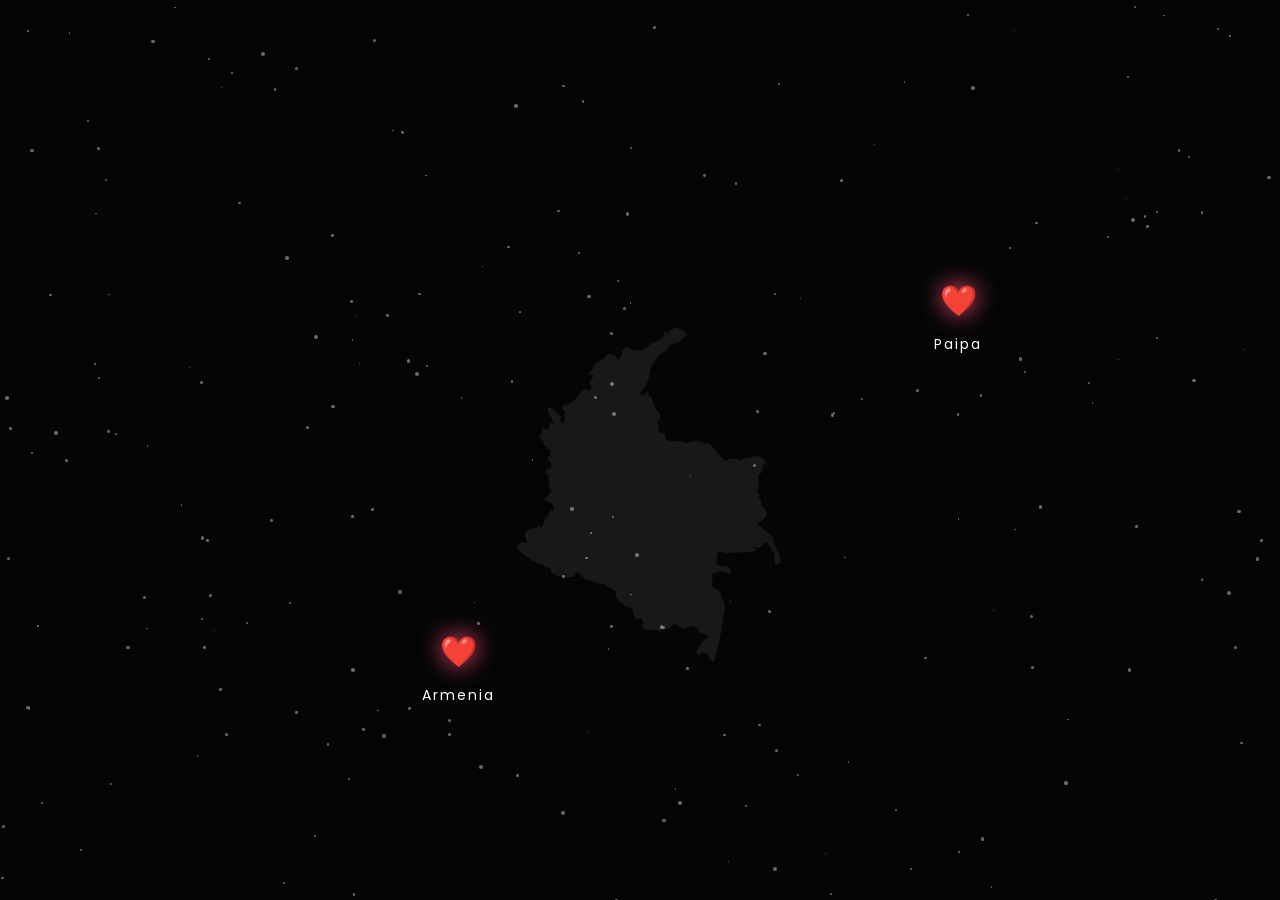
==== commit 3495555c: "Update capitulo2.html" ====
--- a/capitulo2.html
+++ b/capitulo2.html
@@ -73,7 +73,9 @@
 
     </section>
 
-    <!-- Mensaje Final -->
+    <!-- Panel derecho -->
+
+<section id="panelDerecha">
 
     <section id="mensajeFinal">
 
@@ -89,14 +91,14 @@
 
     </section>
 
-    <!-- Botón -->
-
     <button id="continuar">
 
         Continuar 🤍
 
     </button>
 
+</section>
+
     <script src="mapa.js"></script>
 
 </body>
